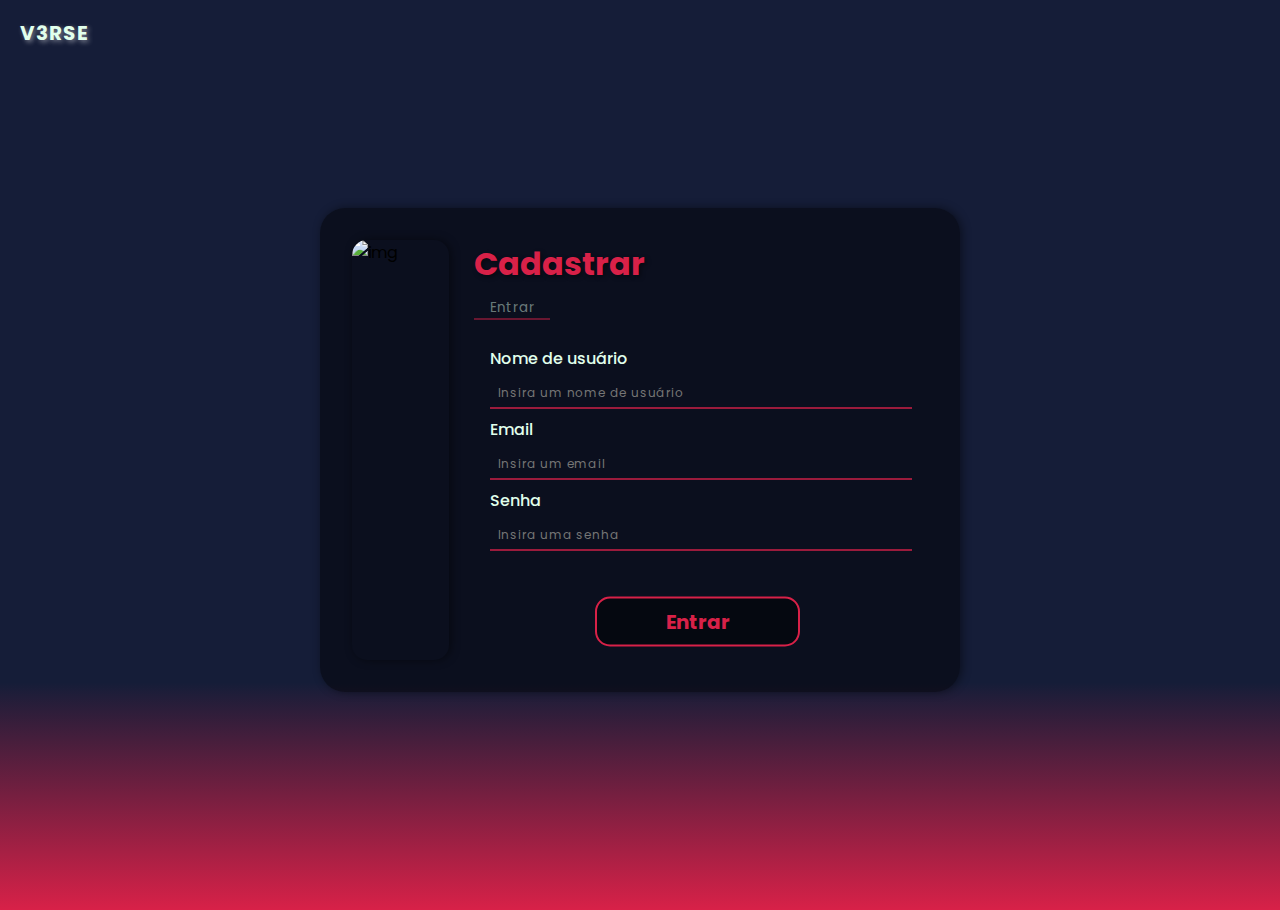
==== V3RSE-main/V3RSE-main/V3RSE/Frontend/Html/login.html @ 18c22236 "Update" ====
<!DOCTYPE html>
<html lang="pt-br">
  <head>
    <meta charset="UTF-8" />
    <meta name="viewport" content="width=device-width, initial-scale=1.0" />
    <title>V3RSE</title>
    <link rel="shortcut icon" href="favicon.ico" type="image/x-icon" />
    <link rel="stylesheet" href="../css/login.css" />
    <link rel="stylesheet" href="../css/root.css" />
  </head>
  <body>
    <header>
      <label for="logo" id="logo">V3RSE</label>
    </header>

    <main>
      <section class="module cadastro">
        <div class="container">
          <img src="https://images.unsplash.com/photo-1626814026160-2237a95fc5a0?ixlib=rb-4.0.3&ixid=M3wxMjA3fDB8MHxwaG90by1wYWdlfHx8fGVufDB8fHx8fA%3D%3D&auto=format&fit=crop&w=1770&q=80" alt="img" id="imgLogin" />
          <div class="container-form">
            <h2>Cadastrar</h2>
            <button class="modeToggle">Entrar</button>
            <form action="./home.html" method="get">
              <label for="username" class="label-form">Nome de usuário</label>
              <input
                type="text"
                required
                placeholder="Insira um nome de usuário"
                id="username"
              />
              <label for="email" class="label-form">Email</label>
              <input
                type="email"
                required
                placeholder="Insira um email"
                id="email"
              />

              <label for="password" class="label-form">Senha</label>
              <input
                type="password"
                required
                placeholder="Insira uma senha"
                id="password"
              />

              <button type="submit">Entrar</button>
            </form>
          </div>
        </div>
      </section>

      <section class="module login">
        <div class="container">
          <img src="https://images.unsplash.com/photo-1616530940355-351fabd9524b?ixlib=rb-4.0.3&ixid=M3wxMjA3fDB8MHxwaG90by1wYWdlfHx8fGVufDB8fHx8fA%3D%3D&auto=format&fit=crop&w=1935&q=80" alt="img" id="imgLogin" />
          <div class="container-form">
            <h2>Entrar</h2>
            <button class="modeToggle">Entrar</button>
            <form action="./home.html" method="get">
              <label for="username" class="label-form">Nome de usuário</label>
              <input
                type="text"
                required
                placeholder="Insira um nome de usuário"
                id="username"
              />

              <label for="password" class="label-form">Senha</label>
              <input
                type="password"
                required
                placeholder="Insira uma senha"
                id="password"
              />

              <button type="submit">Entrar</button>
            </form>
          </div>
        </div>
      </section>
    </main>
    <script src="../../Backend/js/Logon.js"></script>
  </body>
</html>
---- V3RSE-main/V3RSE-main/V3RSE/Frontend/css/login.css ----
body {
    background: var(--back-gradient);
    background-repeat: no-repeat;
    width: 100%;
    height: 100vh;
    overflow-y: hidden;
}

header {
    display: block;
    margin: 10px;
    padding: 8px 10px;
    width: max-content;
    cursor: pointer;
}

label#logo {
    font-size: 1.25em;
    font-weight: 700;
    letter-spacing: 1px;
    text-shadow: 2px 2px 5px var(--shadow-smoke);
    color: var(--font);
    transition: 250ms;
}

header:hover label#logo {
    text-shadow: -2px 2px 5px var(--shadow-smoke);
    color: var(--details-prim);
}

main {
    position: absolute;
    top: 50%;
    left: 50%;
    transform: translate(-50%, -50%);
}

section.module {
    max-width: max-content;
    padding: 2rem;
    border-radius: calc(var(--border-rad) + 10px);
    box-shadow: 2px 0px 10px var(--shadow-black);
    background: var(--shadow-black);
    backdrop-filter: blur(50);
}

section.module.login {
    display: none;
}

.container {
    display: flex;
    flex-direction: row;
    gap: 25px;
}

.container-form {
    animation: fadeInLeft 500ms ease;
}

@keyframes fadeInLeft {
    0% {
        opacity: 0;
        transform: translateX(-20px);
    }
    100% {
        opacity: 1;
        transform: translateX(0);
    }
}

.container-form h2 {
    font-size: 2rem;
    font-weight: 700;
    text-shadow: 2px 2px 5px var(--shadow-black);
    color: var(--details-prim);
    cursor:default;
    user-select: none;
}

.modeToggle {
    margin: 10px 0;
    padding-inline: 1rem;
    border: 0;
    border-bottom: 2px solid var(--details-prim-shadow);
    font-family: 500;
    letter-spacing: 0.8px;
    color: var(--font-shadow);
    background: none;
    transition: 250ms;
    user-select: none;
    cursor: pointer;
}

.modeToggle:hover {
    color: var(--font);
    border-bottom: 2px solid var(--details-prim);
}

.modeToggle:active {
    transform: scale(0.9);
    cursor: progress;
}

form {
    margin: 16px 1rem;
    color: var(--font);
}

form label {
    font-weight: 500;
}

input {
    margin: 8px 0;
    padding: 4px;
    padding-inline: 0.5rem;
    border: 0;
    border-bottom: 2px solid var(--details-prim-shadow-form);
    width: 100%;
    font-weight: 400;
    color: var(--font-shadow);
    background: none;
    outline: none;
    transition: 250ms;
}

input:active, input:focus {
    color: var(--font);
    border-bottom: 2px solid var(--details-prim);
}

::placeholder{
    font-size: 12px;
    letter-spacing: 0.8px;
}

#imgLogin {
    width: 250px;
    height: 420px;
    object-fit: cover;
    box-shadow: 2px 0px 10px var(--shadow-black);
    border-radius: var(--border-rad);
}

button[type="submit"] {
    margin: 10px 0;
    padding: 8px 0;
    border: 2px solid var(--details-prim);
    border-radius: var(--border-rad);
    width: calc(100% - 55% + 15px);
    position: relative;
    top: 40px;
    left: 25%;
    transform: translateY(-25%);
    font-size: 1.25em;
    font-weight: 700;
    color: var(--details-prim);
    background: var(--shadow-black);
    transition: 500ms;
    cursor: pointer;
}

button[type="submit"]:hover {
    box-shadow: 0 0 5px var(--details-prim), 0 0 25px var(--details-prim-shadow);
}

@media screen and (max-width: 480px) {
    header{
        display: none;
    }

    .container {
        flex-direction: column;
    }

    #imgLogin {
        height: 220px;
    }
}
---- V3RSE-main/V3RSE-main/V3RSE/Frontend/css/root.css ----
@import url('https://fonts.googleapis.com/css2?family=Poppins:wght@400;500;700&display=swap');
@import url('https://cdn-uicons.flaticon.com/uicons-bold-rounded/css/uicons-bold-rounded.css');

* {
    margin: 0;
    padding: 0;
    box-sizing: border-box;
    font-family: 'Poppins', sans-serif;
}

:root {
    --background: #151d38;
    --details-prim: #d82148;
    --details-prim-shadow-form: #d82149b4;
    --details-prim-shadow: #d8214876;
    --details-sec: #b11b3b;
    --font: #e1ffec;
    --font-shadow: #e1ffec76;
    --shadow-black: #00000076;
    --shadow-smoke: #ffffff76;

    --back-gradient: linear-gradient(to top, var(--details-prim) 0%, var(--background) 25%);
    --border-rad: 15px;
}
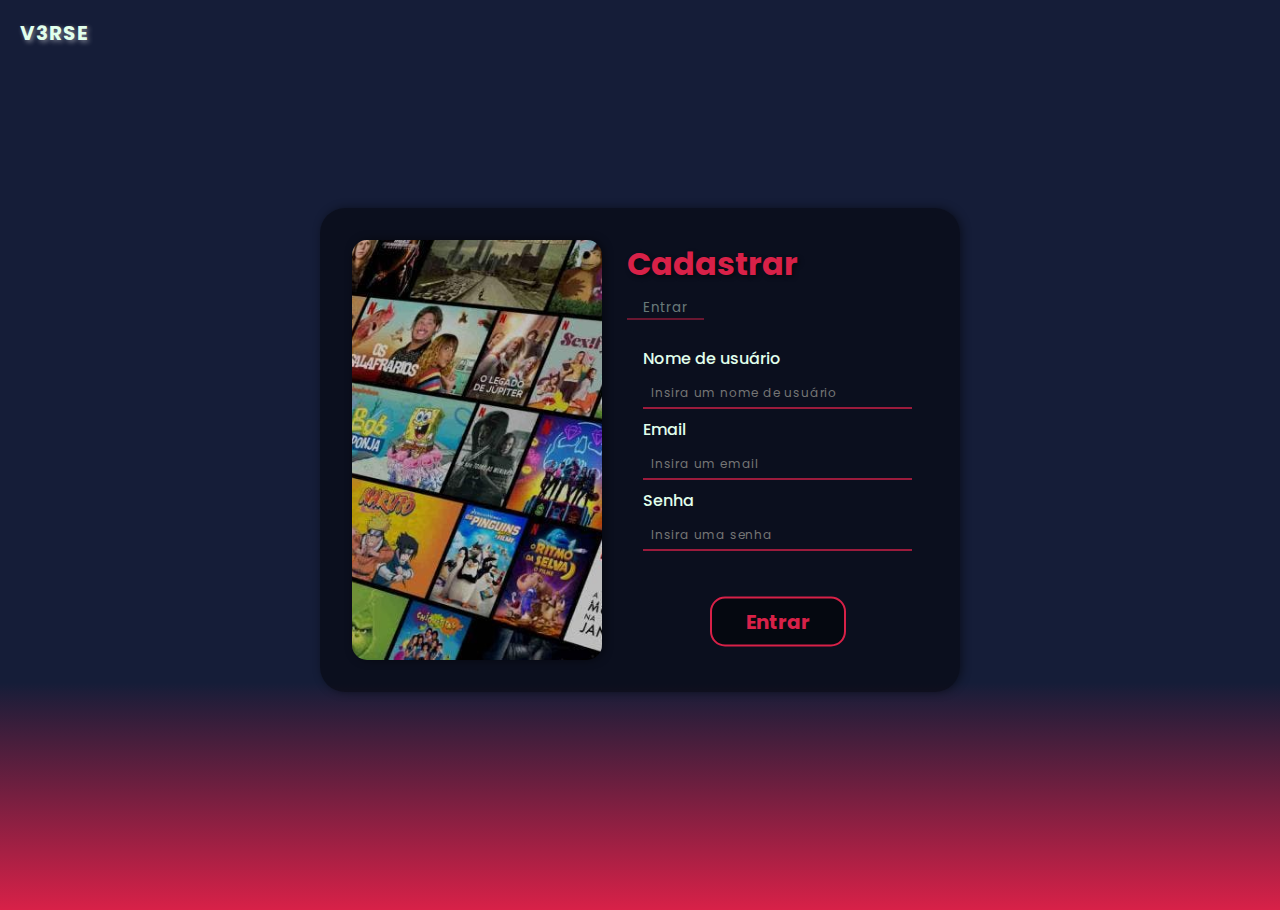
==== commit 822ab192: "Update" ====
--- a/V3RSE-main/V3RSE-main/V3RSE/Frontend/Html/login.html
+++ b/V3RSE-main/V3RSE-main/V3RSE/Frontend/Html/login.html
@@ -16,7 +16,7 @@
     <main>
       <section class="module cadastro">
         <div class="container">
-          <img src="https://images.unsplash.com/photo-1626814026160-2237a95fc5a0?ixlib=rb-4.0.3&ixid=M3wxMjA3fDB8MHxwaG90by1wYWdlfHx8fGVufDB8fHx8fA%3D%3D&auto=format&fit=crop&w=1770&q=80" alt="img" id="imgLogin" />
+          <img src="../src/Filmes-de-Comedia-Netflix_1.jpg" alt="img" id="imgLogin" />
           <div class="container-form">
             <h2>Cadastrar</h2>
             <button class="modeToggle">Entrar</button>
